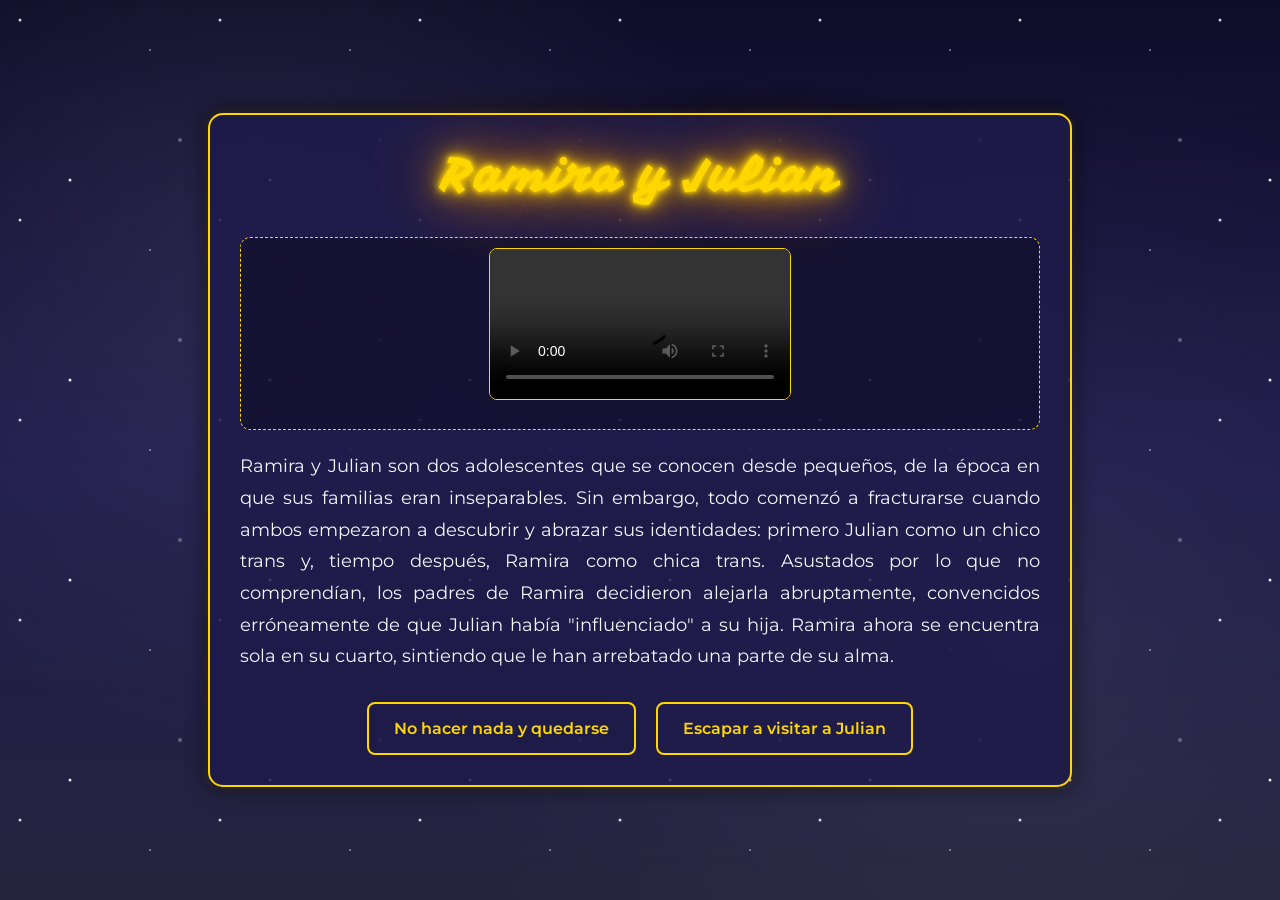
==== index.html @ aaf80b8f "comit" ====
<!DOCTYPE html>
<html lang="es">
<head>
    <meta charset="UTF-8">
    <meta name="viewport" content="width=device-width, initial-scale=1.0">
    <title>El Origen - Nodo 1</title>
    <link rel="stylesheet" href="style.css">
</head>
<body>
    <div class="story-container">
        <h1 class="neon-title">Ramira y Julian</h1>
        
        <!-- Aquí puedes poner tus imágenes y videos -->
        <div class="media-container">
            
            <!-- EDITAR AQUÍ: Reemplaza la URL dentro de src="" por el enlace de tu video mp4 -->
            <video controls>
                <source src="https://www.youtube.com/embed/aeyj8phBjls?si=ji7GUaOTdawRsDxu" type="estrellas">
            </video>
        </div>

        <p class="story-text">
            Ramira y Julian son dos adolescentes que se conocen desde pequeños, de la época en que sus familias eran inseparables. Sin embargo, todo comenzó a fracturarse cuando ambos empezaron a descubrir y abrazar sus identidades: primero Julian como un chico trans y, tiempo después, Ramira como chica trans. Asustados por lo que no comprendían, los padres de Ramira decidieron alejarla abruptamente, convencidos erróneamente de que Julian había "influenciado" a su hija. Ramira ahora se encuentra sola en su cuarto, sintiendo que le han arrebatado una parte de su alma.
        </p>

        <div class="choices">
            <a href="nodo2.html" class="choice-btn">No hacer nada y quedarse</a>
            <a href="nodo3.html" class="choice-btn">Escapar a visitar a Julian</a>
        </div>
    </div>
</body>
</html>
---- style.css ----
/* Importación de las dos fuentes de Google */
@import url('https://fonts.googleapis.com/css2?family=Vampiro+One&family=Montserrat:wght@400;600&display=swap');

/* Fondo: noche oscura, estrellada y un poco nublada con predominancia del índigo */
body {
    margin: 0;
    padding: 0;
    min-height: 100vh;
    background: 
        /* Efecto de nubes suaves */
        radial-gradient(circle at 20% 30%, rgba(255, 255, 255, 0.08) 0%, transparent 40%),
        radial-gradient(circle at 80% 70%, rgba(255, 255, 255, 0.05) 0%, transparent 50%),
        /* Estrellas (SVG codificado) */
        url('data:image/svg+xml;utf8,<svg width="200" height="200" xmlns="http://www.w3.org/2000/svg"><circle cx="20" cy="20" r="1.5" fill="%23FFF" opacity="0.8"/><circle cx="150" cy="50" r="1" fill="%23FFF" opacity="0.5"/><circle cx="70" cy="180" r="1.5" fill="%23FFF" opacity="0.9"/><circle cx="180" cy="140" r="2" fill="%23FFF" opacity="0.3"/></svg>'),
        /* Degradado Índigo oscuro */
        linear-gradient(to bottom, #0f0c29, #1e1b4b, #24243e);
    background-attachment: fixed;
    color: #e0e0e0;
    display: flex;
    justify-content: center;
    align-items: center;
    padding: 40px 20px;
    box-sizing: border-box;
}

/* Contenedor principal de la historia */
.story-container {
    background-color: rgba(30, 27, 75, 0.85); /* Índigo translúcido */
    border: 2px solid #FFD700; /* Detalles en amarillo */
    border-radius: 15px;
    max-width: 800px;
    width: 100%;
    padding: 30px;
    box-shadow: 0 0 20px rgba(0, 0, 0, 0.7), 0 0 10px rgba(255, 215, 0, 0.2);
    text-align: center;
}

/* Tipografía 1: Efecto cartel luminoso que titila (Neón) */
h1.neon-title {
    font-family: 'Vampiro One', cursive; /* Tipografía 1 de Google */
    font-weight: normal;
    font-size: 3em;
    color: #FFD700; /* Amarillo */
    text-shadow: 
        0 0 5px #FFD700,
        0 0 10px #FFD700,
        0 0 20px #FFD700,
        0 0 40px #FF8C00,
        0 0 80px #FF8C00;
    animation: flicker 1.5s infinite alternate;
    margin-top: 0;
}

/* Animación del titileo del neón */
@keyframes flicker {
    0%, 18%, 22%, 25%, 53%, 57%, 100% {
        text-shadow: 0 0 5px #FFD700, 0 0 10px #FFD700, 0 0 20px #FFD700, 0 0 40px #FF8C00, 0 0 80px #FF8C00;
        opacity: 1;
    }
    20%, 24%, 55% {
        text-shadow: none;
        opacity: 0.6;
    }
}

/* Tipografía 2: Textos de la historia */
p.story-text {
    font-family: 'Montserrat', sans-serif; /* Tipografía 2 de Google */
    font-size: 1.1em;
    line-height: 1.8;
    color: #f3f4f6;
    margin-bottom: 30px;
    text-align: justify;
}

/* Contenedor de medios (Imágenes y Videos) */
.media-container {
    margin: 20px 0;
    border: 1px dashed #FFD700;
    padding: 10px;
    border-radius: 10px;
    background-color: rgba(0, 0, 0, 0.3);
}

.media-container img, .media-container video {
    max-width: 100%;
    border-radius: 8px;
    margin-bottom: 15px;
    border: 1px solid #FFD700;
}

/* Botones de decisión */
.choices {
    display: flex;
    justify-content: center;
    gap: 20px;
    flex-wrap: wrap;
}

.choice-btn {
    font-family: 'Montserrat', sans-serif;
    font-weight: 600;
    background-color: transparent;
    color: #FFD700;
    border: 2px solid #FFD700;
    padding: 15px 25px;
    text-decoration: none;
    border-radius: 8px;
    transition
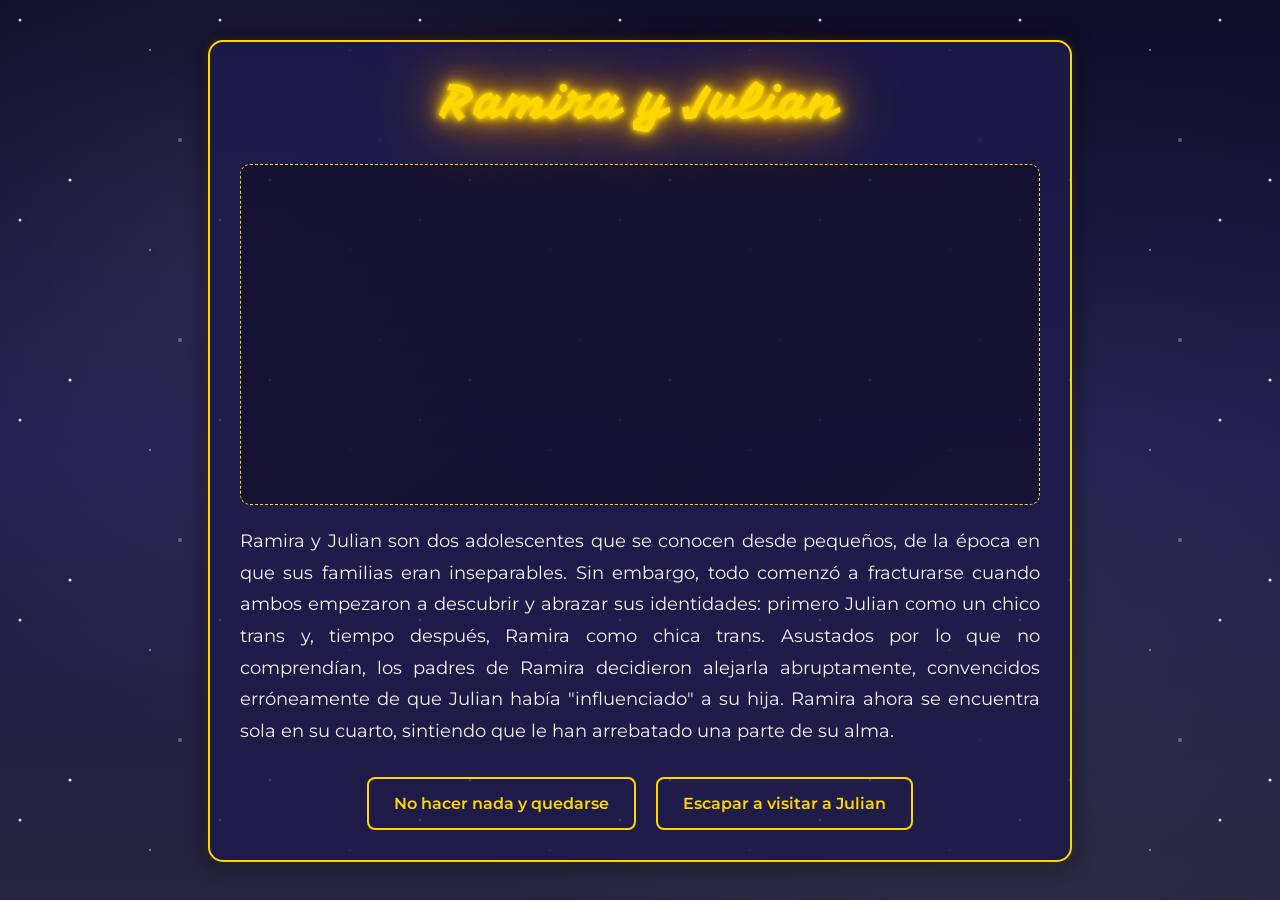
==== commit 2c64d6f1: "comit" ====
--- a/index.html
+++ b/index.html
@@ -12,11 +12,8 @@
         
         <!-- Aquí puedes poner tus imágenes y videos -->
         <div class="media-container">
-            
-            <!-- EDITAR AQUÍ: Reemplaza la URL dentro de src="" por el enlace de tu video mp4 -->
-            <video controls>
-                <source src="https://www.youtube.com/embed/aeyj8phBjls?si=ji7GUaOTdawRsDxu" type="estrellas">
-            </video>
+
+                <iframe width="560" height="315" src="https://www.youtube.com/embed/aeyj8phBjls?si=iZNZPr9TnePoBS3_" title="YouTube video player" frameborder="0" allow="accelerometer; autoplay; clipboard-write; encrypted-media; gyroscope; picture-in-picture; web-share" referrerpolicy="strict-origin-when-cross-origin" allowfullscreen></iframe>
         </div>
 
         <p class="story-text">
